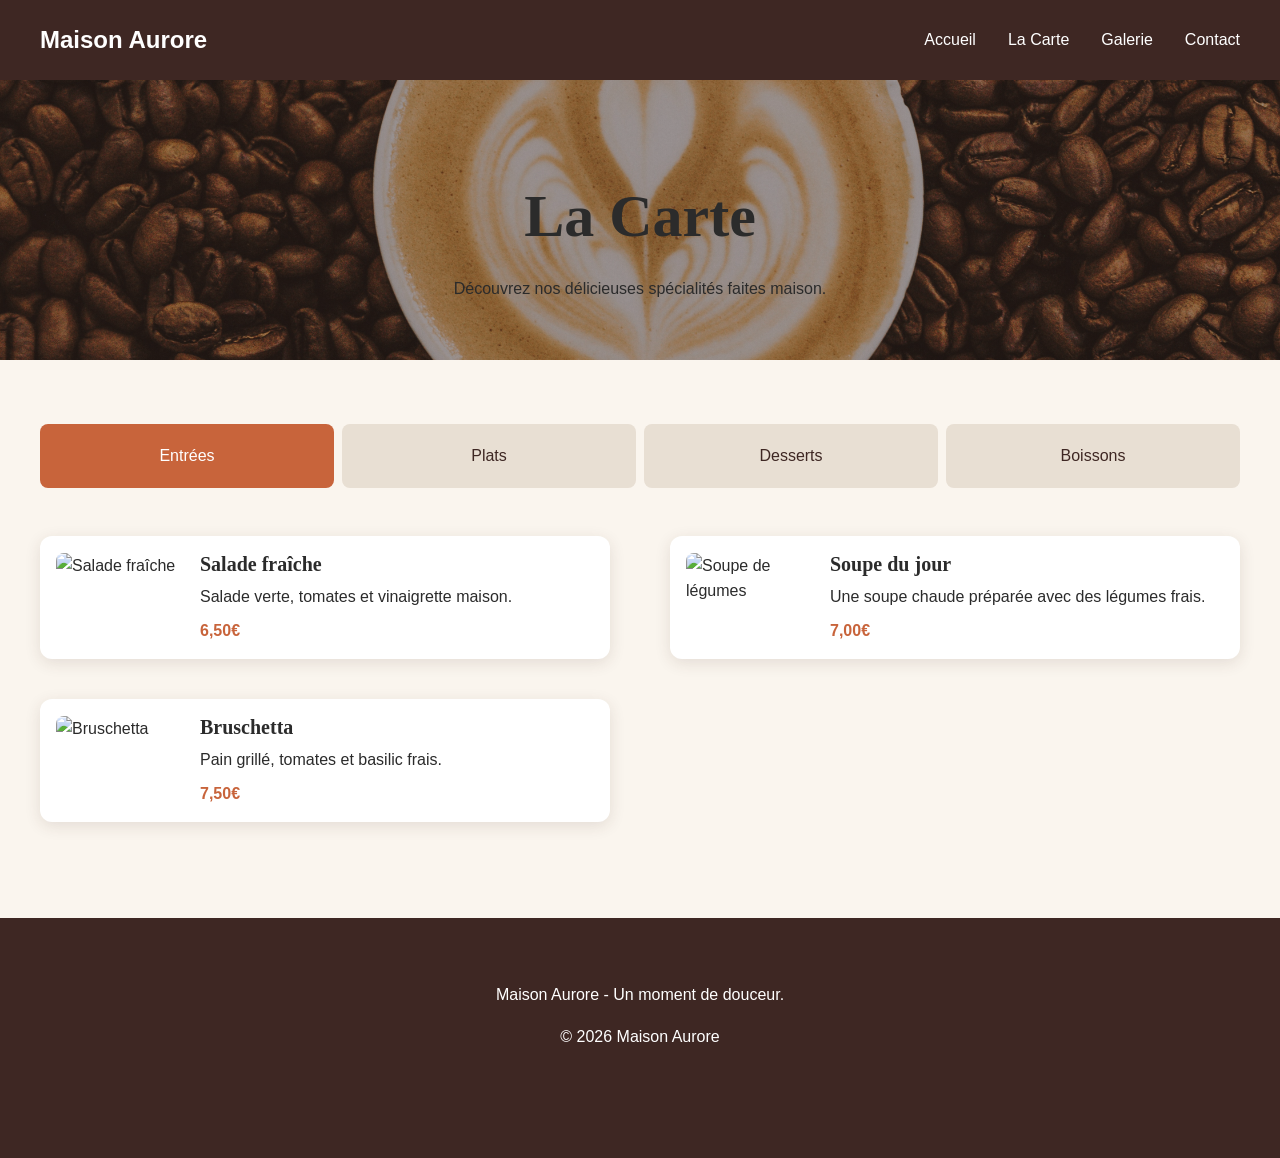
==== carte.html @ 67a97476 "html,css" ====
<!DOCTYPE html>
<html lang="en">
<head>
    <meta charset="UTF-8">
    <meta name="viewport" content="width=device-width, initial-scale=1.0">
    <title>Carte</title>
    <link rel="stylesheet" href="css/style.css">
        <link rel="stylesheet" href="css/styleCarte.css">

    <link rel="icon" type="image/svg+xml" href="favicon/favicon.svg">
</head>
<body>
    <header>
    <nav>
        <a href="index.html" class="logo">Maison Aurore</a>

        <ul>
            <li><a href="index.html">Accueil</a></li>
            <li><a href="carte.html">La Carte</a></li>
            <li><a href="galérie.html">Galerie</a></li>
            <li><a href="contact.html">Contact</a></li>
        </ul>
    </nav>
</header>
<main>

    <section class="bandeau-carte">
        <h1>La Carte</h1>
        <p>Découvrez nos délicieuses spécialités faites maison.</p>
    </section>
 <section class="menu-section">

        <input type="radio" name="onglet" id="entrees" checked>
        <input type="radio" name="onglet" id="plats">
         <input type="radio" name="onglet" id="desserts">
        <input type="radio" name="onglet" id="boissons">

        <div class="onglets">
            <label for="entrees">Entrées</label>
              <label for="plats">Plats</label>
             <label for="desserts">Desserts</label>
            <label for="boissons">Boissons</label>
        </div>
        <div class="contenu-menu contenu-entrees">

            <article class="produit">
                <img src="" alt="Salade fraîche">
                <div>
                    <h3>Salade fraîche</h3>
                    <p>Salade verte, tomates et vinaigrette maison.</p>
                    <span>6,50€</span>
                </div>
            </article>

          <article class="produit">
                <img src="" alt="Soupe de légumes">
                <div>
                    <h3>Soupe du jour</h3>
                    <p>Une soupe chaude préparée avec des légumes frais.</p>
                    <span>7,00€</span>
                </div>
            </article>
    <article class="produit">
                <img src="" alt="Bruschetta">
                <div>
                    <h3>Bruschetta</h3>
                    <p>Pain grillé, tomates et basilic frais.</p>
                    <span>7,50€</span>
                </div>
            </article>

        </div>

<div class="contenu-menu contenu-plats">

            <article class="produit">
                <img src="img/plat-4.jpg" alt="Croque Aurore">
                <div>
                    <h3>Croque Aurore</h3>
                    <p>Pain de campagne, jambon, comté et béchamel maison.</p>
                    <span>9,50 €</span>
                </div>
            </article>

            <article class="produit">
                <img src="" alt="Quiche du jour">
                <div>
                    <h3>Quiche du jour</h3>
                    <p>Pâte brisée, légumes de saison et salade verte.</p>
                    <span>8,50€</span>
                </div>
            </article>

            <article class="produit">
                <img src="" alt="Bowl végétal">
                <div>
                    <h3>Bowl végétal</h3>
                    <p>Quinoa, avocat, pois chiches et graines.</p>
                    <span>11,00€</span>
                </div>
            </article>

        </div>

      <div class="contenu-menu contenu-desserts">

            <article class="produit">
                <img src="" alt="Tarte aux pommes">
                <div>
                    <h3>Tarte aux pommes</h3>
                    <p>Une délicieuse tarte aux pommes faite maison.</p>
                    <span>4,50€</span>
                </div>
            </article>

            <article class="produit">
                <img src="" alt="Fondant au chocolat">
                <div>
                    <h3>Fondant au chocolat</h3>
                    <p>Un gâteau fondant au cœur chocolaté.</p>
                    <span>5,00€</span>
                </div>
            </article>

            <article class="produit">
                <img src="" alt="Cheesecake">
                <div>
                    <h3>Cheesecake</h3>
                    <p>Un dessert crémeux avec une base biscuitée.</p>
                    <span>5,50€</span>
                </div>
            </article>


        </div>
  
 <div class="contenu-menu contenu-boissons">

            <article class="produit">
                <img src="" alt="Café">
                <div>
                    <h3>Café</h3>
                    <p>Un café fraîchement préparé.</p>
                    <span>2,00 €</span>
                </div>
            </article>

            <article class="produit">
                <img src="" alt="Thé">
                <div>
                    <h3>Thé parfumé</h3>
                    <p>Un thé délicat aux arômes naturels.</p>
                    <span>3,50€</span>
                </div>
            </article>

            <article class="produit">
                <img src="" alt="Chocolat chaud">
                <div>
                    <h3>Chocolat chaud</h3>
                    <p>Un chocolat chaud onctueux et gourmand.</p>
                    <span>4,00€</span>
                </div>
            </article>

        </div>

    </section>

</main>
<footer>
    <p>Maison Aurore - Un moment de douceur.</p>
    <p>© 2026 Maison Aurore</p>
</footer>
    
</body>
</html>
---- css/style.css ----
:root {
    --creme: #FAF5EE;
    --cafe: #3E2723;
    --terracotta: #C8643B;
    --sauge: #7A8F6B;
    --sable: #E8DFD3;
}
* {
    box-sizing: border-box;
}

body {
    margin: 0;
    background-color: var(--creme);
    color: #2B2B2B;
    font-family: "Poppins", sans-serif;
    line-height: 1.6;
}

img {
    max-width: 100%;
    display: block;
}
header {
    background-color: var(--cafe);
    position: sticky;
    top: 0;
    z-index: 100;
}y
.mimi{
    
}

nav {
    max-width: 1200px;
    min-height: 80px;
    margin: 0 auto;
    display: flex;
    justify-content: space-between;
    align-items: center;
    padding: 16px 0;
}

.logo {
    color: white;
    font-size: 24px;
    font-weight: bold;
    text-decoration: none;
}

nav ul {
    display: flex;
    gap: 32px;
    list-style: none;
    margin: 0;
    padding: 0;
}

nav ul a {
    color: white;
    text-decoration: none;
    transition: color 0.3s;
}

nav ul a:hover {
    color: var(--sable);
}
h1,
h2,
h3 {
    font-family: "Playfair Display", serif;
    line-height: 1.2;
}

h1 {
    font-size: 60px;
}

h2 {
    font-size: 30px;
}

h3 {
    font-size: 20px;
}
.bouton,
.bouton-secondaire {
    min-height: 48px;
    padding: 12px 32px;
    display: inline-flex;
    align-items: center;
    justify-content: center;
    border-radius: 8px;
    text-decoration: none;
    transition: 0.3s;
}

.bouton {
    background-color: var(--terracotta);
    color: white;
}

.bouton:hover {
    background-color: #A94E2B;
    transform: translateY(-2px);
}


.hero {
    min-height: 600px;
background:
        linear-gradient(rgba(62, 39, 35, 0.45), rgba(62, 39, 35, 0.45)),
        url("../asset/img_café.jpg") center / cover no-repeat;   
    color: white;
    display: flex;
    align-items: center;
}
.hero a {
    color: white;
    background-color: var(--terracotta);
    border-radius: 8px;
    padding: 12px 32px;
    display: inline-block;
    text-decoration: none;
    display: inline-flex;
    align-items: center;
    justify-content: center;

}

.hero-contenu {
    width: 1200px;
    max-width: calc(100% - 48px);
    margin: 0 auto;
}

.hero h1 {
    max-width: 750px;
}

.hero p {
    font-size: 18px;
    margin-bottom: 32px;
}
.histoire {
   
    max-width: 1200px;
    margin: 0 auto;
    padding: 96px 0;
    display: flex;
    align-items: center;
    gap: 80px;
}
.histoire a {
    margin-top: 24px;
    display: inline-block;
    background-color: var(--terracotta);
    color: white;

}
.histoire-texte,
.histoire-image {
    flex: 1;
    min-width: 0;
}

.histoire-image img {
    width: 100%;
    height: 360px;
    object-fit: cover;
    border-radius: 12px;
}
.coups-de-coeur {
    max-width: 1200px;
    margin: 0 auto;
    padding: 0 0 96px;
}

.coups-de-coeur > h2 {
    text-align: center;
    margin-bottom: 40px;
}

.cartes {
    display: grid;
    grid-template-columns: repeat(3, 1fr);
    gap: 60px;
}

.carte {
    background-color: white;
    border-radius: 12px;
    overflow: hidden;
    box-shadow: 0 4px 16px rgba(62, 39, 35, 0.12);
    transition: transform 0.3s, box-shadow 0.3s;
}

.carte:hover {
    transform: translateY(-4px);
    box-shadow: 0 8px 24px rgba(62, 39, 35, 0.18);
}

.carte img {
    width: 100%;
    height: 260px;
    object-fit: cover;
}

.carte h3,
.carte p {
    margin-left: 24px;
    margin-right: 24px;
}

.prix {
    color: var(--terracotta);
    font-weight: bold;
}
.horaires {
    min-height: 160px;
    padding: 24px;
    background-color: var(--sable);
    text-align: center;
}

.horaires h2 {
    margin-bottom: 1px;
}

footer {
    min-height: 240px;
    padding: 48px 24px;
    background-color: var(--cafe);
    color: white;
    text-align: center;
}
@media (max-width: 1024px) {
    nav {
        padding: 16px 24px;
    }

    .histoire {
        padding: 64px 24px;
        gap: 32px;
    }

    .coups-de-coeur {
        padding: 0 24px 64px;
    }

    .cartes {
        grid-template-columns: repeat(2, 1fr);
        gap: 24px;
    }
}

@media (max-width: 600px) {
    nav {
        flex-direction: column;
        gap: 16px;
    }

    nav ul {
        flex-wrap: wrap;
        justify-content: center;
        gap: 16px;
    }

    h1 {
        font-size: 40px;
    }

    h2 {
        font-size: 30px;
    }

    .hero {
        min-height: 420px;
    }

    .histoire {
        flex-direction: column;
        padding: 64px 24px;
        gap: 24px;
    }

    .histoire-image {
        order: -1;
        width: 100%;
    }

    .histoire-image img {
        height: 220px;
    }

    .cartes {
        grid-template-columns: 1fr;
    }

    .carte img {
        height: 200px;
    }
}
---- css/styleCarte.css ----
.bandeau-carte {
    height: 280px;
    background:
        linear-gradient(rgba(62, 39, 35, 0.45), rgba(62, 39, 35, 0.45)),
        url("../asset/img_café.jpg") center / cover no-repeat; 
    display: flex;
    flex-direction: column;
    justify-content: center;
    align-items: center;
    text-align: center;

}

.bandeau-carte h1,p {
    margin-bottom: 8px;

}

.menu-section {
    max-width: 1200px;
    margin: 0 auto;
    padding: 64px 0 96px;
}


.menu-section input {
    display: none;
}


.onglets {
    display: grid;
    grid-template-columns: repeat(4, 1fr);
    gap: 8px;
    margin-bottom: 48px;
}

.onglets label {
    background-color: var(--sable);
    color: var(--cafe);
    height: 64px;
    display: flex;
    justify-content: center;
    align-items: center;
    cursor: pointer;
    border-radius: 8px;
    transition: 0.3s;
}


#entrees:checked ~ .onglets label[for="entrees"],
#plats:checked ~ .onglets label[for="plats"],
#desserts:checked ~ .onglets label[for="desserts"],
#boissons:checked ~ .onglets label[for="boissons"] {
    background-color: var(--terracotta);
    color: white;
}


.contenu-menu {
    display: none;
    grid-template-columns: repeat(2, 1fr);
    gap: 40px 60px;
    animation: apparition 0.3s ease;
}


#entrees:checked ~ .contenu-entrees,
#plats:checked ~ .contenu-plats,
#desserts:checked ~ .contenu-desserts,
#boissons:checked ~ .contenu-boissons {
    display: grid;
}

/* Animation */

@keyframes apparition {
    from {
        opacity: 0;
    }

    to {
        opacity: 1;
    }
}


.produit {
    display: flex;
    align-items: center;
    gap: 24px;
    background-color: white;
    padding: 16px;
    border-radius: 12px;
    box-shadow: 0 4px 16px rgba(62, 39, 35, 0.12);
}

.produit img {
    width: 120px;
    height: 90px;
    object-fit: cover;
    border-radius: 8px;
}

.produit h3 {
    margin: 0 0 8px;
}

.produit p {
    margin: 0 0 8px;
}

.produit span {
    color: var(--terracotta);
    font-weight: bold;
}


@media (max-width: 1024px) {

    .menu-section {
        padding: 64px 24px;
    }

    .contenu-menu {
        gap: 24px;
    }

}

@media (max-width: 600px) {

    .bandeau-carte {
        height: 240px;
        padding: 24px;
    }

    .onglets {
        grid-template-columns: repeat(2, 1fr);
    }

    .contenu-menu {
        grid-template-columns: 1fr;
    }

    .produit {
        gap: 16px;
    }

    .produit img {
        width: 100px;
        height: 80px;
    }

}
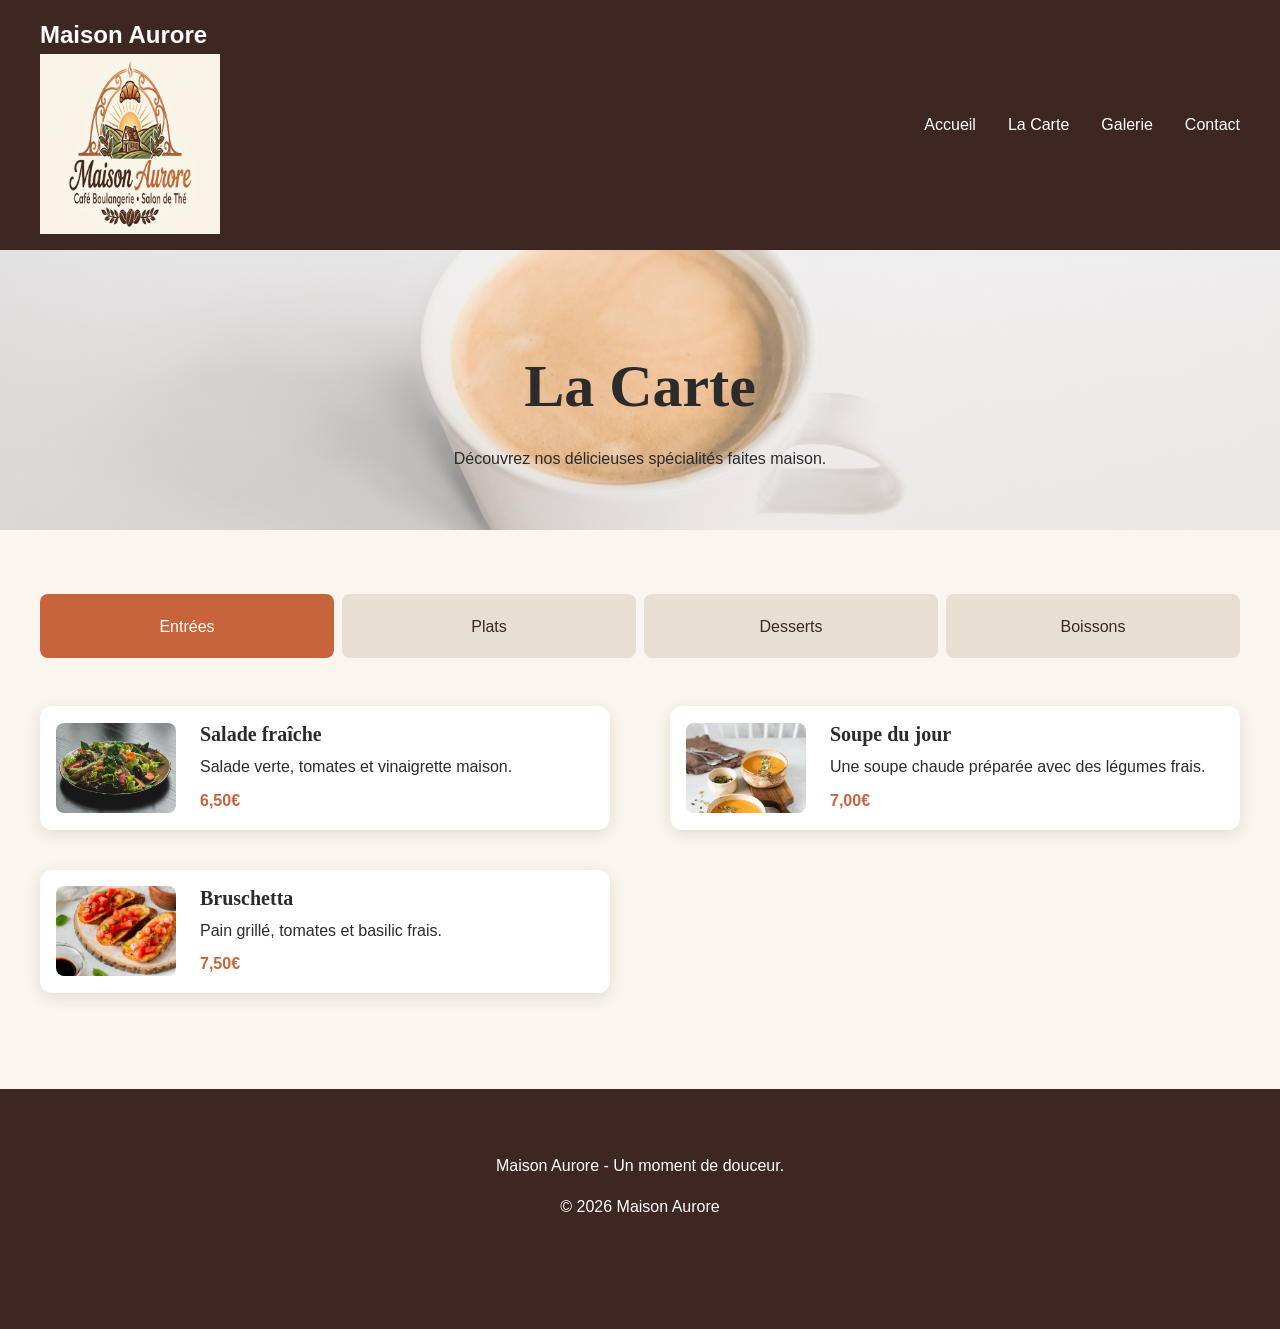
==== commit e5afd0cd: "asset,html,css" ====
--- a/carte.html
+++ b/carte.html
@@ -12,7 +12,10 @@
 <body>
     <header>
     <nav>
-        <a href="index.html" class="logo">Maison Aurore</a>
+        <a href="index.html" class="logo">Maison Aurore
+                <img class="mimi"   src="favicon/apple-touch-icon.png" alt="">
+
+        </a>
 
         <ul>
             <li><a href="index.html">Accueil</a></li>
@@ -44,7 +47,7 @@
         <div class="contenu-menu contenu-entrees">
 
             <article class="produit">
-                <img src="" alt="Salade fraîche">
+                <img src="asset/salade_fraîche.jpg" alt="Salade fraîche">
                 <div>
                     <h3>Salade fraîche</h3>
                     <p>Salade verte, tomates et vinaigrette maison.</p>
@@ -53,7 +56,7 @@
             </article>
 
           <article class="produit">
-                <img src="" alt="Soupe de légumes">
+                <img src="asset/soupe_du_jour.jpg" alt="Soupe de légumes">
                 <div>
                     <h3>Soupe du jour</h3>
                     <p>Une soupe chaude préparée avec des légumes frais.</p>
@@ -61,7 +64,7 @@
                 </div>
             </article>
     <article class="produit">
-                <img src="" alt="Bruschetta">
+                <img src="asset/Brushetta.avif" alt="Bruschetta">
                 <div>
                     <h3>Bruschetta</h3>
                     <p>Pain grillé, tomates et basilic frais.</p>
@@ -74,7 +77,7 @@
 <div class="contenu-menu contenu-plats">
 
             <article class="produit">
-                <img src="img/plat-4.jpg" alt="Croque Aurore">
+                <img src="asset/croque_Aurore.jpg" alt="Croque Aurore">
                 <div>
                     <h3>Croque Aurore</h3>
                     <p>Pain de campagne, jambon, comté et béchamel maison.</p>
@@ -83,7 +86,7 @@
             </article>
 
             <article class="produit">
-                <img src="" alt="Quiche du jour">
+                <img src="asset/Quiche_du_jour.jpg" alt="Quiche du jour">
                 <div>
                     <h3>Quiche du jour</h3>
                     <p>Pâte brisée, légumes de saison et salade verte.</p>
@@ -92,7 +95,7 @@
             </article>
 
             <article class="produit">
-                <img src="" alt="Bowl végétal">
+                <img src="asset/bowl_végétal.avif" alt="Bowl végétal">
                 <div>
                     <h3>Bowl végétal</h3>
                     <p>Quinoa, avocat, pois chiches et graines.</p>
@@ -105,7 +108,7 @@
       <div class="contenu-menu contenu-desserts">
 
             <article class="produit">
-                <img src="" alt="Tarte aux pommes">
+                <img src="asset/tarte_aux_pommee.avif" alt="Tarte aux pommes">
                 <div>
                     <h3>Tarte aux pommes</h3>
                     <p>Une délicieuse tarte aux pommes faite maison.</p>
@@ -114,7 +117,7 @@
             </article>
 
             <article class="produit">
-                <img src="" alt="Fondant au chocolat">
+                <img src="asset/Fondant_au_chocolat.jpg" alt="Fondant au chocolat">
                 <div>
                     <h3>Fondant au chocolat</h3>
                     <p>Un gâteau fondant au cœur chocolaté.</p>
@@ -123,7 +126,7 @@
             </article>
 
             <article class="produit">
-                <img src="" alt="Cheesecake">
+                <img src="asset/cheesecake.avif" alt="Cheesecake">
                 <div>
                     <h3>Cheesecake</h3>
                     <p>Un dessert crémeux avec une base biscuitée.</p>
@@ -137,7 +140,7 @@
  <div class="contenu-menu contenu-boissons">
 
             <article class="produit">
-                <img src="" alt="Café">
+                <img src="asset/Café.jpg" alt="Café">
                 <div>
                     <h3>Café</h3>
                     <p>Un café fraîchement préparé.</p>
@@ -146,7 +149,7 @@
             </article>
 
             <article class="produit">
-                <img src="" alt="Thé">
+                <img src="asset/thé_parfumé.avif" alt="Thé">
                 <div>
                     <h3>Thé parfumé</h3>
                     <p>Un thé délicat aux arômes naturels.</p>
@@ -155,7 +158,7 @@
             </article>
 
             <article class="produit">
-                <img src="" alt="Chocolat chaud">
+                <img src="asset/Choco_chaud.jpg" alt="Chocolat chaud">
                 <div>
                     <h3>Chocolat chaud</h3>
                     <p>Un chocolat chaud onctueux et gourmand.</p>
--- a/css/styleCarte.css
+++ b/css/styleCarte.css
@@ -3,8 +3,8 @@
 .bandeau-carte {
     height: 280px;
     background:
-        linear-gradient(rgba(62, 39, 35, 0.45), rgba(62, 39, 35, 0.45)),
-        url("../asset/img_café.jpg") center / cover no-repeat; 
+        linear-gradient(rgba(238, 234, 233, 0.45), rgba(227, 220, 219, 0.45)),
+        url("../asset/img2_Café.jpg") center / cover no-repeat; 
     display: flex;
     flex-direction: column;
     justify-content: center;
